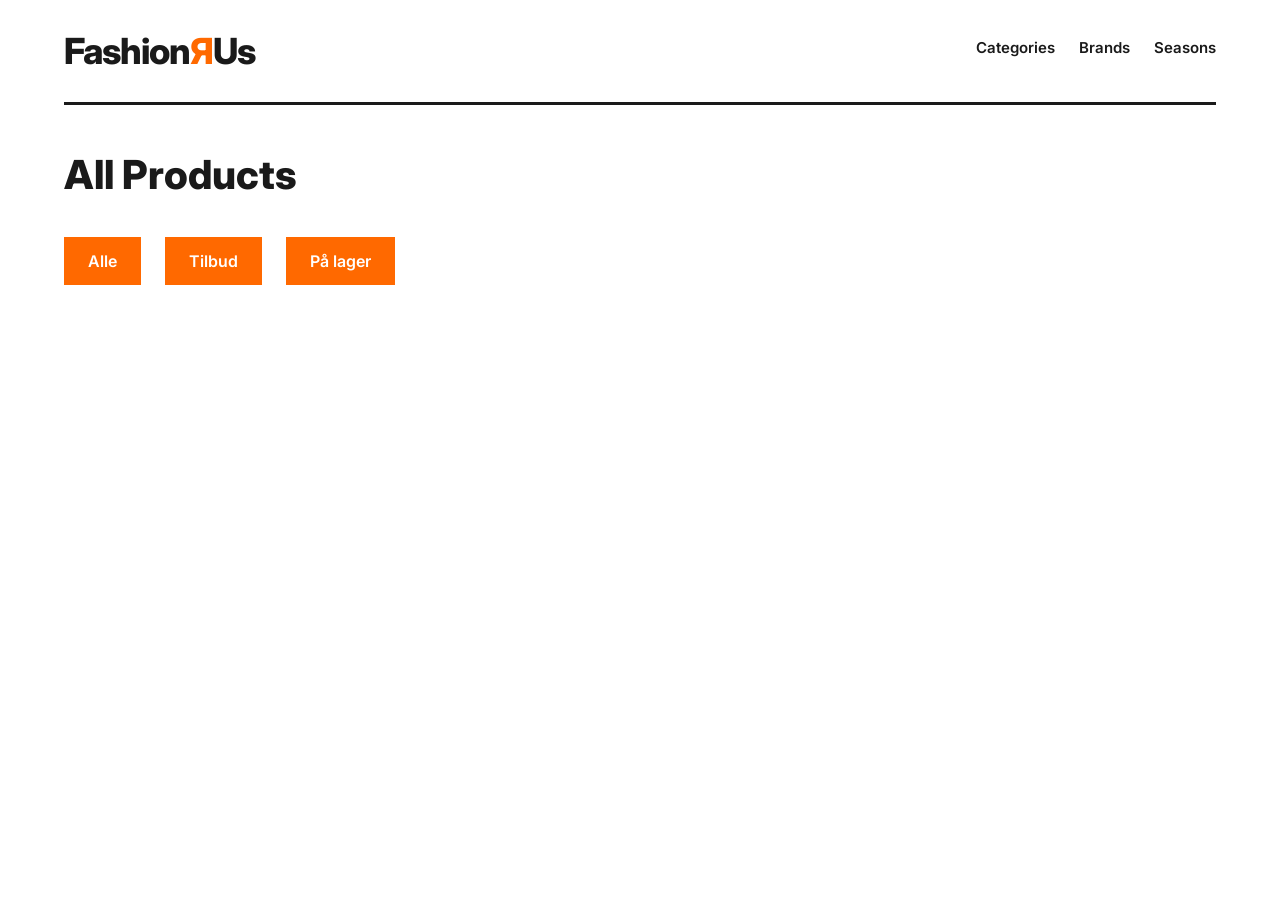
==== productlist.html @ 960ce8f1 "Statiske sider, billeder og nyt logo" ====
<!doctype html>
<html lang="en">

<head>
  <meta charset="UTF-8" />
  <meta name="viewport" content="width=device-width, initial-scale=1.0" />
  <link rel="stylesheet" href="style.css" />
  <link rel="stylesheet" href="productlist.css" />
  <script src="list.js" defer></script>
  <title>Product List</title>
</head>

<body>
  <header>
    <a href="index.html" class="logo">Fashion<span>Я</span>Us</a>
    <nav>
      <a href="index.html">Categories</a>
      <a href="index.html">Brands</a>
      <a href="index.html">Seasons</a>
    </nav>
  </header>

  <main>

    <h1>All Products</h1>

    <nav>
      <button id="alle">Alle</button>
      <button id="tilbud">Tilbud</button>
      <button id="paaLager">På lager</button>
    </nav>

    <div class="product_list_container">
      <!--
      <article class="product nedsat">
        <img src="img/ape_krone.jpg" alt="Royal Gold Crown" />
        <h3>Royal Gold Crown</h3>
        <p class="product_type">Accessories | Ape Club</p>
        <div class="price">
          <p class="normal_pris">DKK 1299,-</p>
          <p class="ny_pris">Now DKK 909,- <span>-30%</span></p>
        </div>
        <p><a href="product.html">Read More</a></p>
        <p class="soldout_tag">Sold Out</p>
      </article>

      <article class="product udsolgt">
        <img src="img/ape_kasket.jpg" alt="Black Rib Turtleneck" />
        <h3>Black Rib Turtleneck</h3>
        <p class="product_type">Apparel | Ape Club</p>
        <div class="price">
          <p class="normal_pris">DKK 699,-</p>
          <p class="ny_pris">Now DKK 0,- <span>-0%</span></p>
        </div>
        <p><a href="product.html">Read More</a></p>
        <p class="soldout_tag">Sold Out</p>
      </article>

      <article class="product nedsat udsolgt">
        <img src="img/ape_jakke.jpg" alt="Neon Track Jacket" />
        <h3>Neon Track Jacket</h3>
        <p class="product_type">Sporting Goods | Ape Club</p>
        <div class="price">
          <p class="normal_pris">DKK 899,-</p>
          <p class="ny_pris">Now DKK 674,- <span>-25%</span></p>
        </div>
        <p><a href="product.html">Read More</a></p>
        <p class="soldout_tag">Sold Out</p>
      </article>

      <article class="product">
        <img src="img/ape_skelet.jpg" alt="Skeleton T-shirt" />
        <h3>Skeleton T-shirt</h3>
        <p class="product_type">Free Items | Ape Club</p>
        <div class="price">
          <p class="normal_pris">DKK 0,-</p>
          <p class="ny_pris">Now DKK 0,- <span>-0%</span></p>
        </div>
        <p><a href="product.html">Read More</a></p>
        <p class="soldout_tag">Sold Out</p>
      </article>

      <article class="product nedsat">
        <img src="img/ape_krone.jpg" alt="Royal Gold Crown" />
        <h3>Royal Gold Crown</h3>
        <p class="product_type">Accessories | Ape Club</p>
        <div class="price">
          <p class="normal_pris">DKK 1299,-</p>
          <p class="ny_pris">Now DKK 909,- <span>-30%</span></p>
        </div>
        <p><a href="product.html">Read More</a></p>
        <p class="soldout_tag">Sold Out</p>
      </article>

      <article class="product udsolgt">
        <img src="img/ape_kasket.jpg" alt="Black Rib Turtleneck" />
        <h3>Black Rib Turtleneck</h3>
        <p class="product_type">Apparel | Ape Club</p>
        <div class="price">
          <p class="normal_pris">DKK 699,-</p>
          <p class="ny_pris">Now DKK 0,- <span>-0%</span></p>
        </div>
        <p><a href="product.html">Read More</a></p>
        <p class="soldout_tag">Sold Out</p>
      </article>

      <article class="product nedsat udsolgt">
        <img src="img/ape_jakke.jpg" alt="Neon Track Jacket" />
        <h3>Neon Track Jacket</h3>
        <p class="product_type">Sporting Goods | Ape Club</p>
        <div class="price">
          <p class="normal_pris">DKK 899,-</p>
          <p class="ny_pris">Now DKK 674,- <span>-25%</span></p>
        </div>
        <p><a href="product.html">Read More</a></p>
        <p class="soldout_tag">Sold Out</p>
      </article>

      <article class="product">
        <img src="img/ape_skelet.jpg" alt="Skeleton T-shirt" />
        <h3>Skeleton T-shirt</h3>
        <p class="product_type">Free Items | Ape Club</p>
        <div class="price">
          <p class="normal_pris">DKK 0,-</p>
          <p class="ny_pris">Now DKK 0,- <span>-0%</span></p>
        </div>
        <p><a href="product.html">Read More</a></p>
        <p class="soldout_tag">Sold Out</p>
      </article>

      <article class="product nedsat">
        <img src="img/ape_krone.jpg" alt="Royal Gold Crown" />
        <h3>Royal Gold Crown</h3>
        <p class="product_type">Accessories | Ape Club</p>
        <div class="price">
          <p class="normal_pris">DKK 1299,-</p>
          <p class="ny_pris">Now DKK 909,- <span>-30%</span></p>
        </div>
        <p><a href="product.html">Read More</a></p>
        <p class="soldout_tag">Sold Out</p>
      </article>

      <article class="product udsolgt">
        <img src="img/ape_kasket.jpg" alt="Black Rib Turtleneck" />
        <h3>Black Rib Turtleneck</h3>
        <p class="product_type">Apparel | Ape Club</p>
        <div class="price">
          <p class="normal_pris">DKK 699,-</p>
          <p class="ny_pris">Now DKK 0,- <span>-0%</span></p>
        </div>
        <p><a href="product.html">Read More</a></p>
        <p class="soldout_tag">Sold Out</p>
      </article>

      <article class="product nedsat udsolgt">
        <img src="img/ape_jakke.jpg" alt="Neon Track Jacket" />
        <h3>Neon Track Jacket</h3>
        <p class="product_type">Sporting Goods | Ape Club</p>
        <div class="price">
          <p class="normal_pris">DKK 899,-</p>
          <p class="ny_pris">Now DKK 674,- <span>-25%</span></p>
        </div>
        <p><a href="product.html">Read More</a></p>
        <p class="soldout_tag">Sold Out</p>
      </article>

      <article class="product">
        <img src="img/ape_skelet.jpg" alt="Skeleton T-shirt" />
        <h3>Skeleton T-shirt</h3>
        <p class="product_type">Free Items | Ape Club</p>
        <div class="price">
          <p class="normal_pris">DKK 0,-</p>
          <p class="ny_pris">Now DKK 0,- <span>-0%</span></p>
        </div>
        <p><a href="product.html">Read More</a></p>
        <p class="soldout_tag">Sold Out</p>
      </article>
      -->

    </div>
  </main>
</body>

</html>
---- style.css ----
/* ===== Skrifttype ===== */
@import url("https://fonts.googleapis.com/css2?family=Inter:wght@400;600;800&display=swap");

/* ===== Farver (Zalando-inspireret) ===== */
:root {
  --orange: #ff6900;
  --orange-dark: #e05a00;
  --black: #1a1a1a;
  --grey-light: #f5f5f5;
  --grey-line: #e5e5e5;
  --grey-text: #6b6b6b;
  --sale: #e3001b;
  --white: #ffffff;
}

/* ===== Nulstilling ===== */
*,
*::before,
*::after {
  padding: 0;
  margin: 0;
  box-sizing: border-box;
}

img {
  display: block;
  max-width: 100%;
}

/* ===== Generelt ===== */
body {
  font-family: "Inter", Arial, sans-serif;
  font-size: 16px;
  line-height: 1.5;
  color: var(--black);
  background-color: var(--white);
  max-width: 1200px;
  margin: 0 auto;
  padding: 0 24px;
}

a {
  color: inherit;
}

h1 {
  font-size: 40px;
  font-weight: 800;
  margin-bottom: 32px;
}

main {
  padding-bottom: 64px;
}

/* ===== Header ===== */
header {
  display: flex;
  justify-content: space-between;
  align-items: center;
  flex-wrap: wrap;
  gap: 16px;
  padding: 24px 0;
  margin-bottom: 40px;
  border-bottom: 3px solid var(--black);
}

.logo {
  font-size: 36px;
  font-weight: 800;
  letter-spacing: -1px;
  text-decoration: none;
}

.logo span {
  color: var(--orange);
}

nav {
  display: flex;
  gap: 24px;
}

nav a {
  font-size: 15px;
  font-weight: 600;
  text-decoration: none;
  padding-bottom: 4px;
  border-bottom: 2px solid transparent;
}

nav a:hover {
  border-bottom-color: var(--orange);
}

/* ===== Knapper ===== */
button {
  font-family: inherit;
  font-size: 16px;
  font-weight: 600;
  padding: 14px 24px;
  border: none;
  background-color: var(--orange);
  color: var(--white);
  cursor: pointer;
}

button:hover {
  background-color: var(--orange-dark);
}

a:focus-visible,
button:focus-visible {
  outline: 3px solid var(--orange);
  outline-offset: 2px;
}
---- productlist.css ----
.product_list_container {
  display: grid;
  grid-template-columns: repeat(auto-fit, minmax(250px, 1fr));
  gap: 32px 24px;
}

/* ===== Produktkort ===== */
.product {
  display: grid;
  grid-template-rows: subgrid;
  grid-row: span 5;
  gap: 8px;
  position: relative;
  padding-bottom: 16px;
  border-bottom: 1px solid var(--grey-line);
}

.product img {
  width: 100%;
  aspect-ratio: 3 / 4;
  object-fit: cover;
  background-color: var(--grey-light);
}

.product h3 {
  font-size: 16px;
  font-weight: 600;
}

.product p {
  font-size: 14px;
  color: var(--grey-text);
}

.product a {
  font-weight: 600;
  color: var(--black);
}

.product a:hover {
  color: var(--orange);
}

/* ===== Tilbud ===== */
/* Når der er rabat, er der to priser: den nye først og den gamle bagefter */
.product div p:first-child:not(:last-child) {
  font-size: 16px;
  font-weight: 800;
  color: var(--sale);
}

.product div p:last-child:not(:first-child) {
  text-decoration: line-through;
}

.discount_tag {
  display: inline-block;
  margin-left: 8px;
  padding: 2px 6px;
  font-size: 12px;
  font-weight: 800;
  font-style: normal;
  background-color: var(--sale);
  color: var(--white);
}

/* ===== Udsolgt ===== */
.soldout > *:not(.soldout_tag) {
  opacity: 40%;
}

.soldout .soldout_tag {
  position: absolute;
  top: 12px;
  left: 12px;
  padding: 6px 12px;
  font-size: 12px;
  font-weight: 800;
  text-transform: uppercase;
  letter-spacing: 1px;
  background-color: var(--black);
  color: var(--white);
}
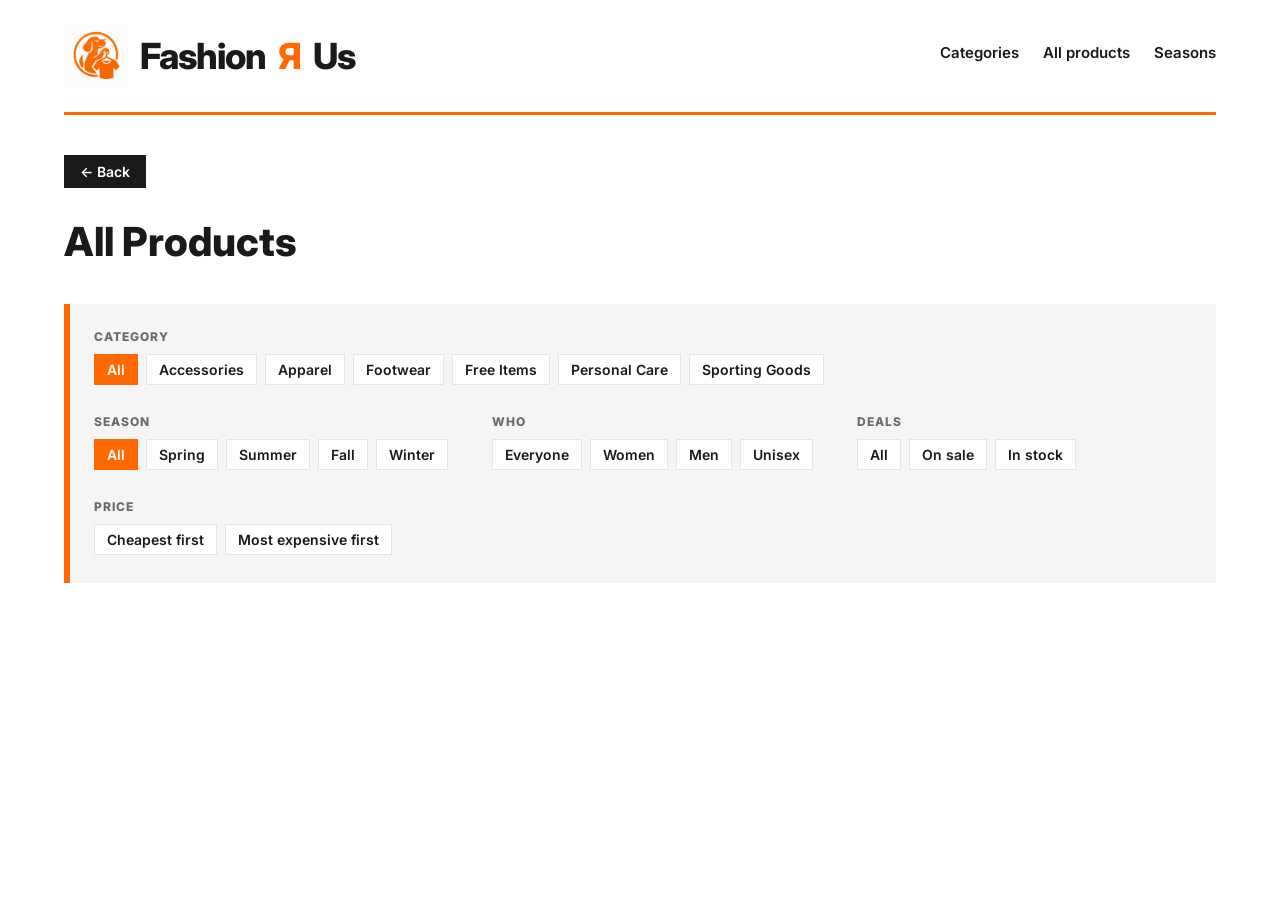
==== commit 4502ece4: "Dynamisk productlist med filtre (category, season, who, deals, price)" ====
--- a/productlist.html
+++ b/productlist.html
@@ -4,181 +4,73 @@
 <head>
   <meta charset="UTF-8" />
   <meta name="viewport" content="width=device-width, initial-scale=1.0" />
+  <link rel="icon" type="image/png" href="img/logo.png">
   <link rel="stylesheet" href="style.css" />
   <link rel="stylesheet" href="productlist.css" />
-  <script src="list.js" defer></script>
+  <script src="productlist.js" defer></script>
   <title>Product List</title>
 </head>
 
 <body>
   <header>
-    <a href="index.html" class="logo">Fashion<span>Я</span>Us</a>
+    <a href="index.html" class="logo"><img src="img/logo.png" alt="FashionRUs logo">Fashion<span>Я</span>Us</a>
     <nav>
       <a href="index.html">Categories</a>
-      <a href="index.html">Brands</a>
-      <a href="index.html">Seasons</a>
+      <a href="productlist.html">All products</a>
+      <a href="index.html#seasons">Seasons</a>
     </nav>
   </header>
 
   <main>
+    <button class="back_button">&larr; Back</button>
 
     <h1>All Products</h1>
 
-    <nav>
-      <button id="alle">Alle</button>
-      <button id="tilbud">Tilbud</button>
-      <button id="paaLager">På lager</button>
-    </nav>
+    <section class="filters">
+      <div class="filter_group filter_category">
+        <h3>Category</h3>
+        <button data-category="All">All</button>
+        <button data-category="Accessories">Accessories</button>
+        <button data-category="Apparel">Apparel</button>
+        <button data-category="Footwear">Footwear</button>
+        <button data-category="Free Items">Free Items</button>
+        <button data-category="Personal Care">Personal Care</button>
+        <button data-category="Sporting Goods">Sporting Goods</button>
+      </div>
 
-    <div class="product_list_container">
-      <!--
-      <article class="product nedsat">
-        <img src="img/ape_krone.jpg" alt="Royal Gold Crown" />
-        <h3>Royal Gold Crown</h3>
-        <p class="product_type">Accessories | Ape Club</p>
-        <div class="price">
-          <p class="normal_pris">DKK 1299,-</p>
-          <p class="ny_pris">Now DKK 909,- <span>-30%</span></p>
-        </div>
-        <p><a href="product.html">Read More</a></p>
-        <p class="soldout_tag">Sold Out</p>
-      </article>
+      <div class="filter_group filter_season">
+        <h3>Season</h3>
+        <button data-season="All">All</button>
+        <button data-season="Spring">Spring</button>
+        <button data-season="Summer">Summer</button>
+        <button data-season="Fall">Fall</button>
+        <button data-season="Winter">Winter</button>
+      </div>
 
-      <article class="product udsolgt">
-        <img src="img/ape_kasket.jpg" alt="Black Rib Turtleneck" />
-        <h3>Black Rib Turtleneck</h3>
-        <p class="product_type">Apparel | Ape Club</p>
-        <div class="price">
-          <p class="normal_pris">DKK 699,-</p>
-          <p class="ny_pris">Now DKK 0,- <span>-0%</span></p>
-        </div>
-        <p><a href="product.html">Read More</a></p>
-        <p class="soldout_tag">Sold Out</p>
-      </article>
+      <div class="filter_group filter_who">
+        <h3>Who</h3>
+        <button data-gender="All">Everyone</button>
+        <button data-gender="Women">Women</button>
+        <button data-gender="Men">Men</button>
+        <button data-gender="Unisex">Unisex</button>
+      </div>
 
-      <article class="product nedsat udsolgt">
-        <img src="img/ape_jakke.jpg" alt="Neon Track Jacket" />
-        <h3>Neon Track Jacket</h3>
-        <p class="product_type">Sporting Goods | Ape Club</p>
-        <div class="price">
-          <p class="normal_pris">DKK 899,-</p>
-          <p class="ny_pris">Now DKK 674,- <span>-25%</span></p>
-        </div>
-        <p><a href="product.html">Read More</a></p>
-        <p class="soldout_tag">Sold Out</p>
-      </article>
+      <div class="filter_group filter_deals">
+        <h3>Deals</h3>
+        <button data-deal="All">All</button>
+        <button data-deal="Sale">On sale</button>
+        <button data-deal="InStock">In stock</button>
+      </div>
 
-      <article class="product">
-        <img src="img/ape_skelet.jpg" alt="Skeleton T-shirt" />
-        <h3>Skeleton T-shirt</h3>
-        <p class="product_type">Free Items | Ape Club</p>
-        <div class="price">
-          <p class="normal_pris">DKK 0,-</p>
-          <p class="ny_pris">Now DKK 0,- <span>-0%</span></p>
-        </div>
-        <p><a href="product.html">Read More</a></p>
-        <p class="soldout_tag">Sold Out</p>
-      </article>
+      <div class="filter_group filter_price">
+        <h3>Price</h3>
+        <button data-sort="low">Cheapest first</button>
+        <button data-sort="high">Most expensive first</button>
+      </div>
+    </section>
 
-      <article class="product nedsat">
-        <img src="img/ape_krone.jpg" alt="Royal Gold Crown" />
-        <h3>Royal Gold Crown</h3>
-        <p class="product_type">Accessories | Ape Club</p>
-        <div class="price">
-          <p class="normal_pris">DKK 1299,-</p>
-          <p class="ny_pris">Now DKK 909,- <span>-30%</span></p>
-        </div>
-        <p><a href="product.html">Read More</a></p>
-        <p class="soldout_tag">Sold Out</p>
-      </article>
-
-      <article class="product udsolgt">
-        <img src="img/ape_kasket.jpg" alt="Black Rib Turtleneck" />
-        <h3>Black Rib Turtleneck</h3>
-        <p class="product_type">Apparel | Ape Club</p>
-        <div class="price">
-          <p class="normal_pris">DKK 699,-</p>
-          <p class="ny_pris">Now DKK 0,- <span>-0%</span></p>
-        </div>
-        <p><a href="product.html">Read More</a></p>
-        <p class="soldout_tag">Sold Out</p>
-      </article>
-
-      <article class="product nedsat udsolgt">
-        <img src="img/ape_jakke.jpg" alt="Neon Track Jacket" />
-        <h3>Neon Track Jacket</h3>
-        <p class="product_type">Sporting Goods | Ape Club</p>
-        <div class="price">
-          <p class="normal_pris">DKK 899,-</p>
-          <p class="ny_pris">Now DKK 674,- <span>-25%</span></p>
-        </div>
-        <p><a href="product.html">Read More</a></p>
-        <p class="soldout_tag">Sold Out</p>
-      </article>
-
-      <article class="product">
-        <img src="img/ape_skelet.jpg" alt="Skeleton T-shirt" />
-        <h3>Skeleton T-shirt</h3>
-        <p class="product_type">Free Items | Ape Club</p>
-        <div class="price">
-          <p class="normal_pris">DKK 0,-</p>
-          <p class="ny_pris">Now DKK 0,- <span>-0%</span></p>
-        </div>
-        <p><a href="product.html">Read More</a></p>
-        <p class="soldout_tag">Sold Out</p>
-      </article>
-
-      <article class="product nedsat">
-        <img src="img/ape_krone.jpg" alt="Royal Gold Crown" />
-        <h3>Royal Gold Crown</h3>
-        <p class="product_type">Accessories | Ape Club</p>
-        <div class="price">
-          <p class="normal_pris">DKK 1299,-</p>
-          <p class="ny_pris">Now DKK 909,- <span>-30%</span></p>
-        </div>
-        <p><a href="product.html">Read More</a></p>
-        <p class="soldout_tag">Sold Out</p>
-      </article>
-
-      <article class="product udsolgt">
-        <img src="img/ape_kasket.jpg" alt="Black Rib Turtleneck" />
-        <h3>Black Rib Turtleneck</h3>
-        <p class="product_type">Apparel | Ape Club</p>
-        <div class="price">
-          <p class="normal_pris">DKK 699,-</p>
-          <p class="ny_pris">Now DKK 0,- <span>-0%</span></p>
-        </div>
-        <p><a href="product.html">Read More</a></p>
-        <p class="soldout_tag">Sold Out</p>
-      </article>
-
-      <article class="product nedsat udsolgt">
-        <img src="img/ape_jakke.jpg" alt="Neon Track Jacket" />
-        <h3>Neon Track Jacket</h3>
-        <p class="product_type">Sporting Goods | Ape Club</p>
-        <div class="price">
-          <p class="normal_pris">DKK 899,-</p>
-          <p class="ny_pris">Now DKK 674,- <span>-25%</span></p>
-        </div>
-        <p><a href="product.html">Read More</a></p>
-        <p class="soldout_tag">Sold Out</p>
-      </article>
-
-      <article class="product">
-        <img src="img/ape_skelet.jpg" alt="Skeleton T-shirt" />
-        <h3>Skeleton T-shirt</h3>
-        <p class="product_type">Free Items | Ape Club</p>
-        <div class="price">
-          <p class="normal_pris">DKK 0,-</p>
-          <p class="ny_pris">Now DKK 0,- <span>-0%</span></p>
-        </div>
-        <p><a href="product.html">Read More</a></p>
-        <p class="soldout_tag">Sold Out</p>
-      </article>
-      -->
-
-    </div>
+    <div class="product_list_container"></div>
   </main>
 </body>
 
-</html>+</html>
--- a/style.css
+++ b/style.css
@@ -62,14 +62,22 @@
   gap: 16px;
   padding: 24px 0;
   margin-bottom: 40px;
-  border-bottom: 3px solid var(--black);
+  border-bottom: 3px solid var(--orange);
 }
 
 .logo {
+  display: flex;
+  align-items: center;
+  gap: 12px;
   font-size: 36px;
   font-weight: 800;
   letter-spacing: -1px;
   text-decoration: none;
+}
+
+.logo img {
+  width: 64px;
+  height: 64px;
 }
 
 .logo span {
--- a/productlist.css
+++ b/productlist.css
@@ -1,3 +1,61 @@
+/* ===== Tilbage-knap ===== */
+.back_button {
+  margin-bottom: 24px;
+  padding: 8px 16px;
+  font-size: 14px;
+  background-color: var(--black);
+}
+
+.back_button:hover {
+  background-color: var(--orange);
+}
+
+/* ===== Filtre ===== */
+.filters {
+  display: flex;
+  flex-wrap: wrap;
+  gap: 24px 40px;
+  padding: 24px;
+  margin-bottom: 40px;
+  background-color: var(--grey-light);
+  border-left: 6px solid var(--orange);
+}
+
+.filter_group h3 {
+  font-size: 12px;
+  font-weight: 800;
+  text-transform: uppercase;
+  letter-spacing: 1px;
+  color: var(--grey-text);
+  margin-bottom: 8px;
+}
+
+.filter_group button {
+  margin: 0 4px 4px 0;
+  padding: 6px 12px;
+  font-size: 14px;
+  background-color: var(--white);
+  color: var(--black);
+  border: 1px solid var(--grey-line);
+}
+
+.filter_group button:hover {
+  border-color: var(--orange);
+  background-color: var(--white);
+}
+
+.filter_group button.selected {
+  background-color: var(--orange);
+  border-color: var(--orange);
+  color: var(--white);
+}
+
+.no_products {
+  font-weight: 600;
+  color: var(--grey-text);
+}
+
+/* ===== Produktliste ===== */
 .product_list_container {
   display: grid;
   grid-template-columns: repeat(auto-fit, minmax(250px, 1fr));
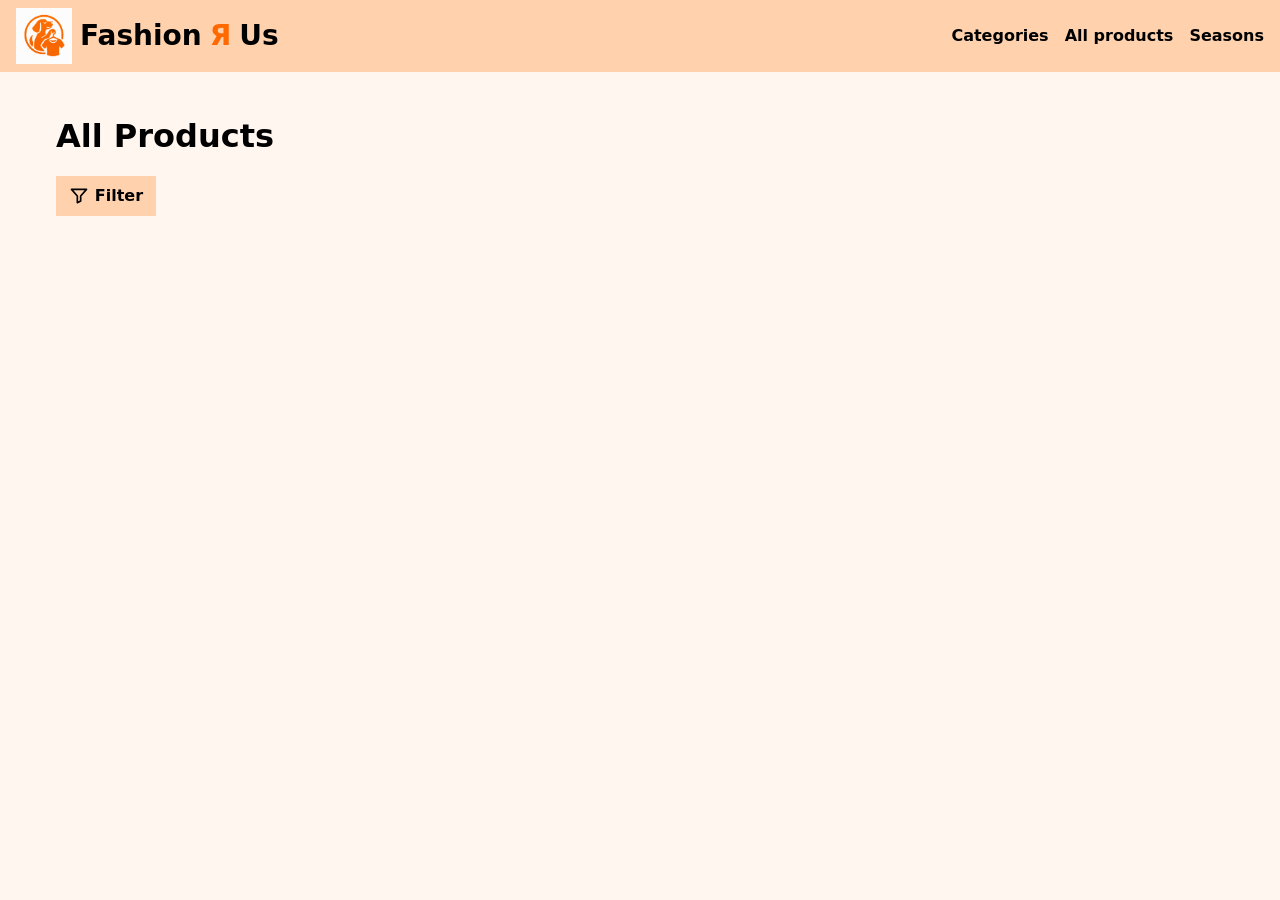
==== commit 604517ac: "Fjern Go back-knap og saml filtre under filter-ikon" ====
--- a/productlist.html
+++ b/productlist.html
@@ -22,11 +22,16 @@
   </header>
 
   <main>
-    <button class="back_button">&larr; Back</button>
-
     <h1>All Products</h1>
 
-    <section class="filters">
+    <details class="filters">
+      <summary class="filter_icon">
+        <svg viewBox="0 0 24 24" width="20" height="20" aria-hidden="true">
+          <path d="M3 4h18l-7 8v6l-4 2v-8z" fill="none" stroke="currentColor" stroke-width="2" stroke-linejoin="round" />
+        </svg>
+        Filter
+      </summary>
+
       <div class="filter_group filter_category">
         <h3>Category</h3>
         <button data-category="All">All</button>
@@ -67,7 +72,7 @@
         <button data-sort="low">Cheapest first</button>
         <button data-sort="high">Most expensive first</button>
       </div>
-    </section>
+    </details>
 
     <div class="product_list_container"></div>
   </main>
--- a/style.css
+++ b/style.css
@@ -1,15 +1,15 @@
-/* ===== Skrifttype ===== */
-@import url("https://fonts.googleapis.com/css2?family=Inter:wght@400;600;800&display=swap");
-
-/* ===== Farver (Zalando-inspireret) ===== */
+/* ===== Farver ===== */
 :root {
   --orange: #ff6900;
   --orange-dark: #e05a00;
+  --orange-mid: #ffa866;
+  --orange-light: #ffd2ad;
+  --orange-bg: #fff6ef;
   --black: #1a1a1a;
   --grey-light: #f5f5f5;
   --grey-line: #e5e5e5;
   --grey-text: #6b6b6b;
-  --sale: #e3001b;
+  --sale: #ff4444;
   --white: #ffffff;
 }
 
@@ -29,28 +29,24 @@
 
 /* ===== Generelt ===== */
 body {
-  font-family: "Inter", Arial, sans-serif;
-  font-size: 16px;
+  font-family: system-ui, sans-serif;
   line-height: 1.5;
-  color: var(--black);
-  background-color: var(--white);
-  max-width: 1200px;
-  margin: 0 auto;
-  padding: 0 24px;
+  color: black;
+  background-color: var(--orange-bg);
 }
 
 a {
-  color: inherit;
+  color: black;
+}
+
+main {
+  max-width: 1200px;
+  margin-inline: auto;
+  padding: 0 16px 64px;
 }
 
 h1 {
-  font-size: 40px;
-  font-weight: 800;
-  margin-bottom: 32px;
-}
-
-main {
-  padding-bottom: 64px;
+  margin-bottom: 16px;
 }
 
 /* ===== Header ===== */
@@ -59,25 +55,23 @@
   justify-content: space-between;
   align-items: center;
   flex-wrap: wrap;
-  gap: 16px;
-  padding: 24px 0;
+  padding: 8px 16px;
   margin-bottom: 40px;
-  border-bottom: 3px solid var(--orange);
+  background-color: var(--orange-light);
 }
 
 .logo {
   display: flex;
   align-items: center;
-  gap: 12px;
-  font-size: 36px;
-  font-weight: 800;
-  letter-spacing: -1px;
+  gap: 8px;
+  font-size: 28px;
+  font-weight: bold;
   text-decoration: none;
 }
 
 .logo img {
-  width: 64px;
-  height: 64px;
+  width: 56px;
+  height: 56px;
 }
 
 .logo span {
@@ -86,19 +80,16 @@
 
 nav {
   display: flex;
-  gap: 24px;
+  gap: 16px;
 }
 
 nav a {
-  font-size: 15px;
-  font-weight: 600;
+  font-weight: bold;
   text-decoration: none;
-  padding-bottom: 4px;
-  border-bottom: 2px solid transparent;
 }
 
 nav a:hover {
-  border-bottom-color: var(--orange);
+  text-decoration: underline;
 }
 
 /* ===== Knapper ===== */
@@ -109,16 +100,10 @@
   padding: 14px 24px;
   border: none;
   background-color: var(--orange);
-  color: var(--white);
+  color: white;
   cursor: pointer;
 }
 
 button:hover {
   background-color: var(--orange-dark);
 }
-
-a:focus-visible,
-button:focus-visible {
-  outline: 3px solid var(--orange);
-  outline-offset: 2px;
-}
--- a/productlist.css
+++ b/productlist.css
@@ -1,65 +1,62 @@
-/* ===== Tilbage-knap ===== */
-.back_button {
+/* ===== Filter-ikon ===== */
+.filters {
   margin-bottom: 24px;
-  padding: 8px 16px;
-  font-size: 14px;
-  background-color: var(--black);
 }
 
-.back_button:hover {
+.filter_icon {
+  display: inline-flex;
+  align-items: center;
+  gap: 6px;
+  padding: 0.5rem 0.8rem;
+  margin-bottom: 8px;
+  font-weight: bold;
+  background-color: var(--orange-light);
+  cursor: pointer;
+  list-style: none;
+}
+
+.filter_icon::-webkit-details-marker {
+  display: none;
+}
+
+.filter_icon:hover {
+  background-color: var(--orange-mid);
+}
+
+.filters[open] .filter_icon {
   background-color: var(--orange);
+  color: white;
 }
 
 /* ===== Filtre ===== */
-.filters {
-  display: flex;
-  flex-wrap: wrap;
-  gap: 24px 40px;
-  padding: 24px;
-  margin-bottom: 40px;
-  background-color: var(--grey-light);
-  border-left: 6px solid var(--orange);
-}
 
 .filter_group h3 {
-  font-size: 12px;
-  font-weight: 800;
-  text-transform: uppercase;
-  letter-spacing: 1px;
-  color: var(--grey-text);
-  margin-bottom: 8px;
+  font-size: 16px;
+  font-weight: normal;
 }
 
 .filter_group button {
-  margin: 0 4px 4px 0;
-  padding: 6px 12px;
-  font-size: 14px;
-  background-color: var(--white);
-  color: var(--black);
-  border: 1px solid var(--grey-line);
+  margin: 0.2rem;
+  padding: 0.5rem 0.6rem;
+  font-weight: normal;
+  color: black;
+  background-color: var(--orange-light);
 }
 
 .filter_group button:hover {
-  border-color: var(--orange);
-  background-color: var(--white);
+  background-color: var(--orange-mid);
 }
 
 .filter_group button.selected {
   background-color: var(--orange);
-  border-color: var(--orange);
-  color: var(--white);
-}
-
-.no_products {
-  font-weight: 600;
-  color: var(--grey-text);
+  color: white;
 }
 
 /* ===== Produktliste ===== */
 .product_list_container {
   display: grid;
   grid-template-columns: repeat(auto-fit, minmax(250px, 1fr));
-  gap: 32px 24px;
+  gap: 2rem;
 }
 
 /* ===== Produktkort ===== */
@@ -70,29 +67,18 @@
   gap: 8px;
   position: relative;
   padding-bottom: 16px;
-  border-bottom: 1px solid var(--grey-line);
+  background-color: white;
+  border: 1px solid rgb(207, 206, 206);
 }
 
 .product img {
   width: 100%;
-  aspect-ratio: 3 / 4;
-  object-fit: cover;
-  background-color: var(--grey-light);
 }
 
-.product h3 {
-  font-size: 16px;
-  font-weight: 600;
-}
-
-.product p {
-  font-size: 14px;
-  color: var(--grey-text);
-}
-
-.product a {
-  font-weight: 600;
-  color: var(--black);
+.product h3,
+.product p,
+.product div {
+  padding: 0 12px;
 }
 
 .product a:hover {
@@ -102,8 +88,7 @@
 /* ===== Tilbud ===== */
 /* Når der er rabat, er der to priser: den nye først og den gamle bagefter */
 .product div p:first-child:not(:last-child) {
-  font-size: 16px;
-  font-weight: 800;
+  font-weight: bold;
   color: var(--sale);
 }
 
@@ -112,30 +97,27 @@
 }
 
 .discount_tag {
-  display: inline-block;
-  margin-left: 8px;
-  padding: 2px 6px;
-  font-size: 12px;
-  font-weight: 800;
+  position: absolute;
+  top: 0;
+  right: 0;
+  padding: 10px;
   font-style: normal;
+  font-weight: 600;
   background-color: var(--sale);
-  color: var(--white);
+  color: black;
 }
 
 /* ===== Udsolgt ===== */
 .soldout > *:not(.soldout_tag) {
-  opacity: 40%;
+  opacity: 50%;
 }
 
 .soldout .soldout_tag {
   position: absolute;
-  top: 12px;
-  left: 12px;
-  padding: 6px 12px;
-  font-size: 12px;
-  font-weight: 800;
-  text-transform: uppercase;
-  letter-spacing: 1px;
-  background-color: var(--black);
-  color: var(--white);
+  top: 30%;
+  width: 100%;
+  padding: 10px;
+  font-weight: bold;
+  text-align: center;
+  background-color: rgb(191, 201, 209);
 }
